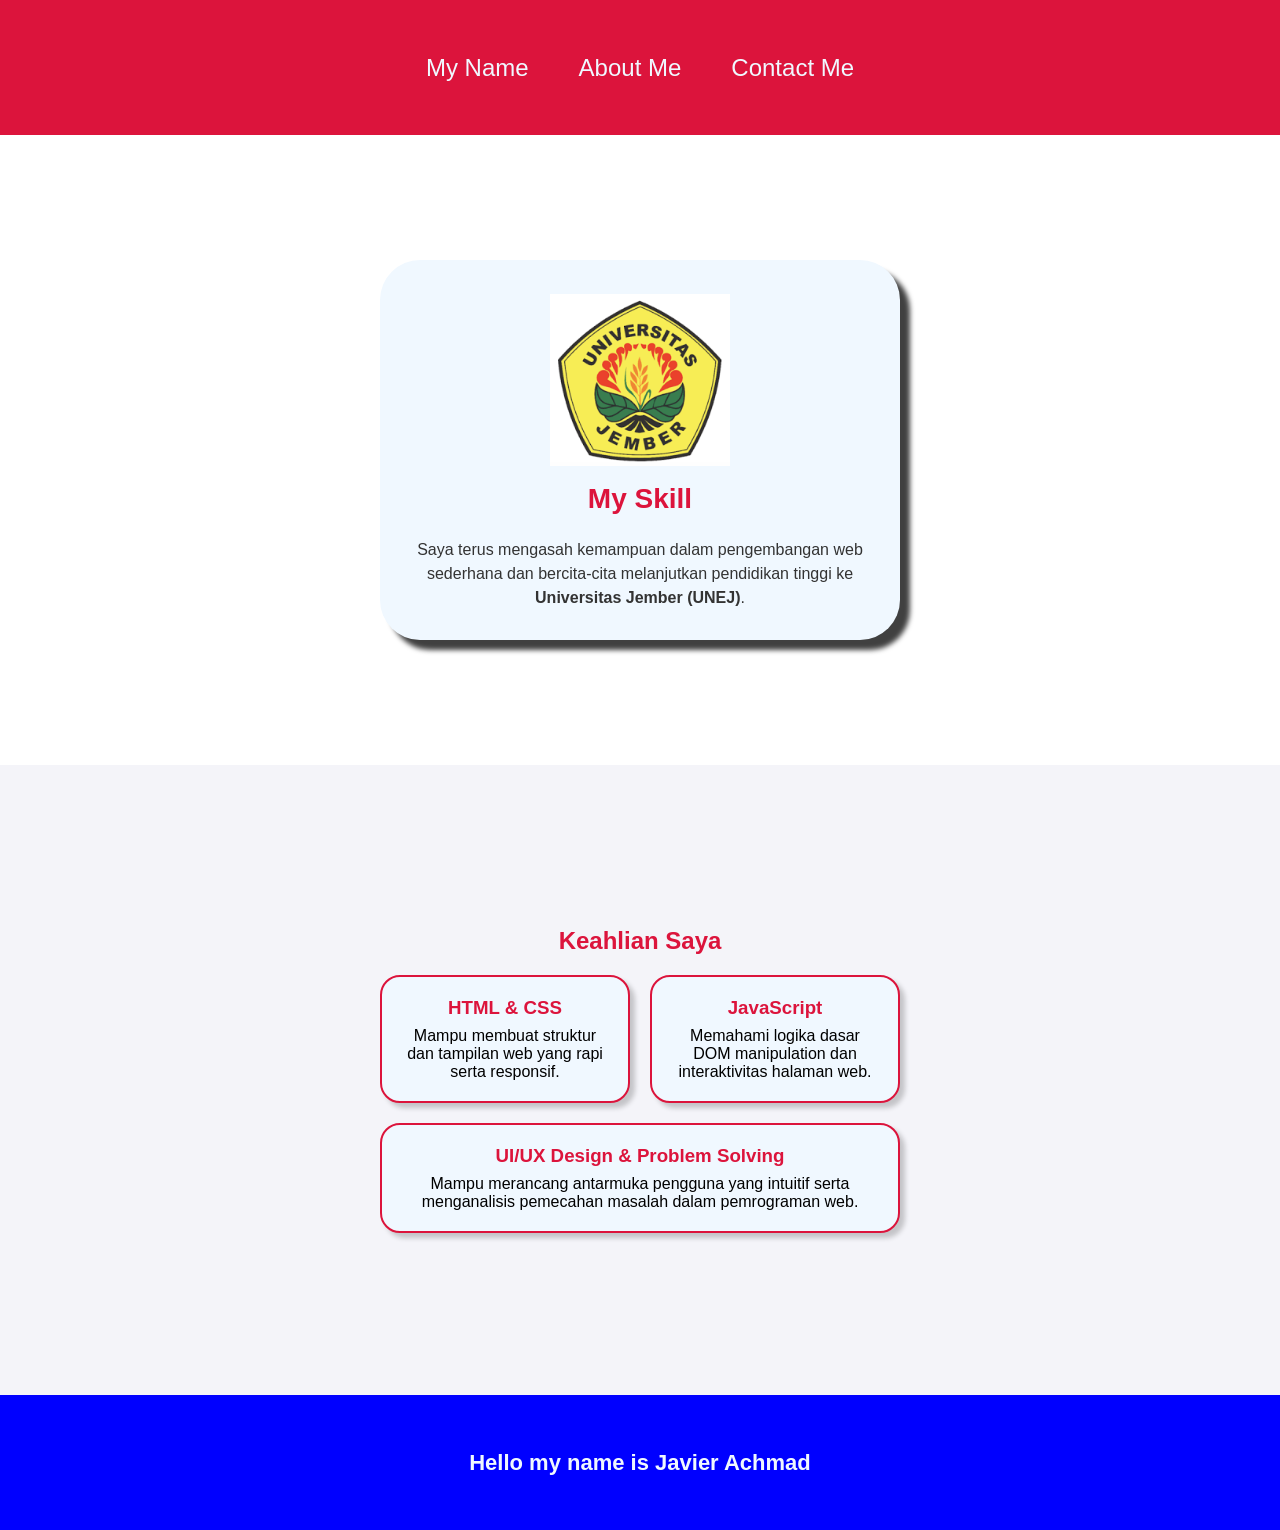
==== about.html @ b64b56f6 "first commit" ====
<!DOCTYPE html>
<html lang="id">
    <head>
        <meta charset="UTF-8">
        <meta name="viewport" content="width=device-width, initial-scale=1.0">
        <title>About Me - Javier Achmad</title>
        <link rel="stylesheet" href="style.css"/>
        <link rel="shortcut icon" href="Unej.png" type="image/x-icon"/>
    </head>
    <body>
        <!--NAVIGATION BAR-->
        <div class="Container-Navbar">
            <ul class="Ul-Navbar">
                <li class="Li-Navbar"><a href="index2.html" class="a-navbar">My Name</a></li>
                <li class="Li-Navbar"><a href="about.html" class="a-navbar">About Me</a></li>
                <li class="Li-Navbar"><a href="Contactme.html" class="a-navbar">Contact Me</a></li>
            </ul>
        </div>
        
        <!--CONTENT 1: PENDIDIKAN-->
        <div class="Container-konten">
            <div class="a-konten">
                <img src="Unej.png" class="img-konten2" alt="Universitas Jember"/>
                <p class="b-konten">My Skill</p>
                <div id="geodata"></div>
            </div>
        </div>

        <!--CONTENT 2: SKILLS & MINAT-->
        <div class="Container-konten" style="background-color: #f4f4f9;">
            <h2 style="color: crimson; margin-bottom: 20px;">Keahlian Saya</h2>
            <div class="project-grid">
                <!-- Baris Atas (2 Kartu) -->
                <div class="project-card">
                    <h3>HTML & CSS</h3>
                    <p>Mampu membuat struktur dan tampilan web yang rapi serta responsif.</p>
                </div>
                <div class="project-card">
                    <h3>JavaScript</h3>
                    <p>Memahami logika dasar DOM manipulation dan interaktivitas halaman web.</p>
                </div>

                <!-- Baris Bawah (1 Kartu di Tengah) -->
                <div class="project-card" style="width: 100%; max-width: 520px;">
                    <h3>UI/UX Design & Problem Solving</h3>
                    <p>Mampu merancang antarmuka pengguna yang intuitif serta menganalisis pemecahan masalah dalam pemrograman web.</p>
                </div>
            </div>
        </div>

        <!--FOOTER-->
        <div class="Footer-konten">
            <h1 class="h1-konten">Hello my name is Javier Achmad</h1>
        </div>
        <script src="script.js"></script>
    </body>
</html>
---- style.css ----
* {
    margin: 0;
    padding: 0;
    box-sizing: border-box;
    font-family: Arial, sans-serif;
}

/* NAVBAR */
.Container-Navbar {
    background-color: crimson;
    width: 100%;
    height: 15vh;
    min-height: 80px;
}

.Ul-Navbar {
    display: flex;  
    height: 100%;
    justify-content: center;
    align-items: center;
}

.Li-Navbar {
    list-style-type: none;
    padding: 15px 20px;
    margin: 5px;
    color: aliceblue;
    font-size: 24px;
}

.Li-Navbar:hover {
    background-color: green;
    transition: .5s ease-in-out;
    transition-delay: .1s;
    border-radius: 10px;
}

.a-navbar {
    color: aliceblue;
    text-decoration: none;
}

/* CONTENT SECTIONS */
.Container-konten {
    background-color: white;
    display: flex;
    flex-direction: column;
    justify-content: center;
    align-items: center;
    padding: 50px 20px;
    min-height: 70vh;
}

.a-konten {
    background-color: aliceblue;
    color: crimson;
    text-decoration: none;
    font-size: 20px;
    min-height: 380px;
    width: 90%;
    max-width: 520px;
    padding: 25px;
    display: flex;
    flex-direction: column;
    justify-content: space-evenly;
    align-items: center;
    border-radius: 40px;
    box-shadow: 10px 10px 5px 0px rgba(0,0,0,0.75);
    -webkit-box-shadow: 10px 10px 5px 0px rgba(0,0,0,0.75);
    -moz-box-shadow: 10px 10px 5px 0px rgba(0,0,0,0.75);
    text-align: center;
}

#biodata, #geodata {
    width: 100%;
    font-size: 16px;
    color: #333;
    line-height: 1.5;
    margin-top: 10px;
}


.img-konten {
    width: 200px;
    height: 200px;
    border-radius: 15px; 
    object-fit: cover;   
    object-position: top; 
    box-shadow: 0 4px 8px rgba(0,0,0,0.15); 
}

.img-konten2 {
    background-color: aliceblue;
    width: 180px;
    height: 180px;
    object-fit: contain;
}

.b-konten {
    font: bold;
    font-size: 20px;
    padding: 8px 12px;
}

/* Gabungkan selector parent agar ukurannya pasti berubah */
.a-konten .b-konten {
    font-size: 28px;
    font-weight: bold 
}

.b-konten:hover {
    background-color: green;
    color: aliceblue;
    transition: .5s ease-in-out;
    transition-delay: .1s;
    border-radius: 5px;
}

/* GRID KARTU PROJECT */
.project-grid {
    display: flex;
    flex-wrap: wrap;
    gap: 20px;
    justify-content: center;
    width: 100%;
    max-width: 900px;
}

.project-card {
    background-color: aliceblue;
    border: 2px solid crimson;
    border-radius: 20px;
    padding: 20px;
    width: 250px;
    text-align: center;
    box-shadow: 5px 5px 5px rgba(0,0,0,0.2);
}

.project-card h3 {
    color: crimson;
    margin-bottom: 8px;
}

/* FOOTER */
.Footer-konten {
    background-color: blue;
    display: flex;
    justify-content: center;
    align-items: center;
    height: 15vh;
}

.h1-konten {
    color: aliceblue;
    font-size: 22px;
}

/* KARTU FORM KONTAK TERPISAH */
.contact-card {
    background-color: aliceblue;
    width: 90%;
    max-width: 500px;
    padding: 30px;
    border-radius: 30px;
    box-shadow: 10px 10px 5px 0px rgba(0,0,0,0.75);
    -webkit-box-shadow: 10px 10px 5px 0px rgba(0,0,0,0.75);
    -moz-box-shadow: 10px 10px 5px 0px rgba(0,0,0,0.75);
}

.form-title {
    text-align: center;
    color: crimson;
    margin-bottom: 20px;
    font-size: 24px;
}

.form-group {
    margin-bottom: 15px;
    text-align: left;
}

.form-group label {
    display: block;
    font-size: 16px;
    font-weight: bold;
    color: #333;
    margin-bottom: 5px;
}

.form-group input, 
.form-group textarea {
    width: 100%;
    padding: 10px;
    border: 1px solid #ccc;
    border-radius: 8px;
    font-size: 14px;
    outline: none;
    background-color: #fff;
}

.form-group input:focus, 
.form-group textarea:focus {
    border-color: crimson;
    box-shadow: 0 0 5px rgba(220, 20, 60, 0.4);
}

.btn-submit {
    width: 100%;
    background-color: crimson;
    color: aliceblue;
    border: none;
    padding: 12px;
    font-size: 16px;
    font-weight: bold;
    border-radius: 10px;
    cursor: pointer;
    transition: 0.3s ease-in-out;
}

.btn-submit:hover {
    background-color: green;
}


@media screen and (max-width: 768px) {
    /* Navbar menyesuaikan layar HP */
    .Container-Navbar {
        height: auto;
        padding: 10px 0;
    }

    .Ul-Navbar {
        height: auto;
        flex-direction: row;
        justify-content: space-around;
        padding: 0 5px;
    }

    .Li-Navbar {
        font-size: 16px; /* Ukuran menu dipas-kan agar tidak terpotong */
        padding: 8px 10px;
        margin: 2px;
    }

    /* Kontainer Konten */
    .Container-konten {
        padding: 30px 15px;
        min-height: 60vh;
    }

    /* Membesarkan Kartu Konten di Layar HP */
    .a-konten, .contact-card {
        width: 95%; /* Kartu memenuhi layar HP */
        max-width: 100%;
        min-height: auto;
        padding: 25px 15px;
        border-radius: 25px;
    }

    /* Ukuran Gambar di HP */
    .img-konten, .img-konten2 {
        width: 150px;
        height: 150px;
    }

    /* Ukuran Teks di HP */
    .b-konten {
        font-size: 18px;
    }

    .form-title {
        font-size: 20px;
    }

    .form-group label {
        font-size: 15px;
    }

    .form-group input, 
    .form-group textarea {
        font-size: 16px; /* Menjaga agar browser HP tidak otomatis zoom in saat mengetik */
        padding: 12px;
    }

    .btn-submit {
        padding: 14px;
        font-size: 16px;
    }
}
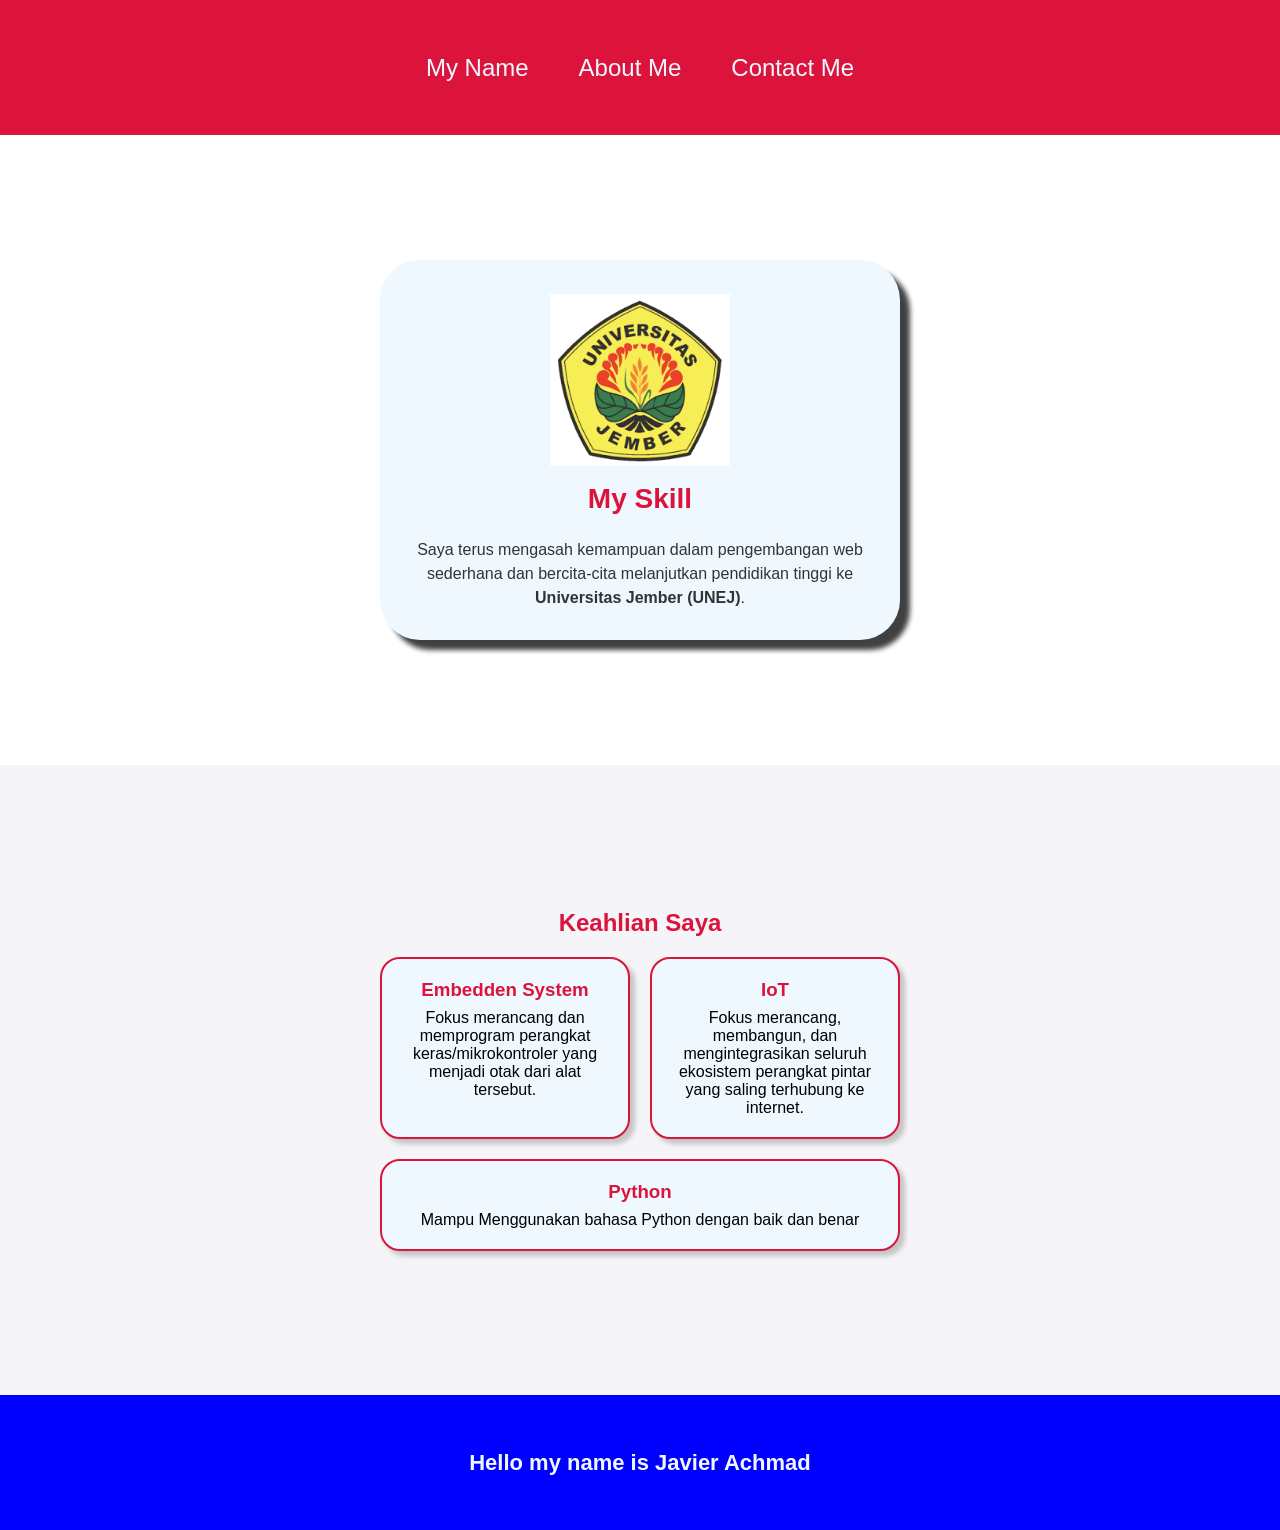
==== commit a6681528: "perubaha is file html js dan css" ====
--- a/about.html
+++ b/about.html
@@ -1,57 +1,71 @@
-<!DOCTYPE html>
+<!doctype html>
 <html lang="id">
-    <head>
-        <meta charset="UTF-8">
-        <meta name="viewport" content="width=device-width, initial-scale=1.0">
-        <title>About Me - Javier Achmad</title>
-        <link rel="stylesheet" href="style.css"/>
-        <link rel="shortcut icon" href="Unej.png" type="image/x-icon"/>
-    </head>
-    <body>
-        <!--NAVIGATION BAR-->
-        <div class="Container-Navbar">
-            <ul class="Ul-Navbar">
-                <li class="Li-Navbar"><a href="index2.html" class="a-navbar">My Name</a></li>
-                <li class="Li-Navbar"><a href="about.html" class="a-navbar">About Me</a></li>
-                <li class="Li-Navbar"><a href="Contactme.html" class="a-navbar">Contact Me</a></li>
-            </ul>
+  <head>
+    <meta charset="UTF-8" />
+    <meta name="viewport" content="width=device-width, initial-scale=1.0" />
+    <title>About Me - Javier Achmad</title>
+    <link rel="stylesheet" href="style.css" />
+    <link rel="shortcut icon" href="Unej.png" type="image/x-icon" />
+  </head>
+  <body>
+    <!--NAVIGATION BAR-->
+    <div class="Container-Navbar">
+      <ul class="Ul-Navbar">
+        <li class="Li-Navbar">
+          <a href="index.html" class="a-navbar">My Name</a>
+        </li>
+        <li class="Li-Navbar">
+          <a href="about.html" class="a-navbar">About Me</a>
+        </li>
+        <li class="Li-Navbar">
+          <a href="Contactme.html" class="a-navbar">Contact Me</a>
+        </li>
+      </ul>
+    </div>
+
+    <!--CONTENT 1: PENDIDIKAN-->
+    <div class="Container-konten">
+      <div class="a-konten">
+        <img src="Unej.png" class="img-konten2" alt="Universitas Jember" />
+        <p class="b-konten">My Skill</p>
+        <div id="geodata"></div>
+      </div>
+    </div>
+
+    <!--CONTENT 2: SKILLS & MINAT-->
+    <div class="Container-konten" style="background-color: #f4f4f9">
+      <h2 style="color: crimson; margin-bottom: 20px">Keahlian Saya</h2>
+      <div class="project-grid">
+        <!-- Baris Atas (2 Kartu) -->
+        <div class="project-card">
+          <h3>Embedden System</h3>
+          <p>
+            Fokus merancang dan memprogram perangkat keras/mikrokontroler yang
+            menjadi otak dari alat tersebut.
+          </p>
         </div>
-        
-        <!--CONTENT 1: PENDIDIKAN-->
-        <div class="Container-konten">
-            <div class="a-konten">
-                <img src="Unej.png" class="img-konten2" alt="Universitas Jember"/>
-                <p class="b-konten">My Skill</p>
-                <div id="geodata"></div>
-            </div>
+        <div class="project-card">
+          <h3>IoT</h3>
+          <p>
+            Fokus merancang, membangun, dan mengintegrasikan seluruh ekosistem
+            perangkat pintar yang saling terhubung ke internet.
+          </p>
         </div>
 
-        <!--CONTENT 2: SKILLS & MINAT-->
-        <div class="Container-konten" style="background-color: #f4f4f9;">
-            <h2 style="color: crimson; margin-bottom: 20px;">Keahlian Saya</h2>
-            <div class="project-grid">
-                <!-- Baris Atas (2 Kartu) -->
-                <div class="project-card">
-                    <h3>HTML & CSS</h3>
-                    <p>Mampu membuat struktur dan tampilan web yang rapi serta responsif.</p>
-                </div>
-                <div class="project-card">
-                    <h3>JavaScript</h3>
-                    <p>Memahami logika dasar DOM manipulation dan interaktivitas halaman web.</p>
-                </div>
+        <!-- Baris Bawah (1 Kartu di Tengah) -->
+        <div class="project-card" style="width: 100%; max-width: 520px">
+          <h3>Python</h3>
+          <p>
+            Mampu Menggunakan bahasa Python dengan baik dan benar
+          </p>
+        </div>
+      </div>
+    </div>
 
-                <!-- Baris Bawah (1 Kartu di Tengah) -->
-                <div class="project-card" style="width: 100%; max-width: 520px;">
-                    <h3>UI/UX Design & Problem Solving</h3>
-                    <p>Mampu merancang antarmuka pengguna yang intuitif serta menganalisis pemecahan masalah dalam pemrograman web.</p>
-                </div>
-            </div>
-        </div>
-
-        <!--FOOTER-->
-        <div class="Footer-konten">
-            <h1 class="h1-konten">Hello my name is Javier Achmad</h1>
-        </div>
-        <script src="script.js"></script>
-    </body>
-</html>+    <!--FOOTER-->
+    <div class="Footer-konten">
+      <h1 class="h1-konten">Hello my name is Javier Achmad</h1>
+    </div>
+    <script src="script.js"></script>
+  </body>
+</html>
--- a/style.css
+++ b/style.css
@@ -30,8 +30,24 @@
 
 .Li-Navbar:hover {
     background-color: green;
-    transition: .5s ease-in-out;
+    transition:  ease-in-out;
     transition-delay: .1s;
+    border-radius: 10px;
+}
+
+
+/* Efek saat di-hover (laptop/PC) */
+.Li-Navbar:hover {
+    background-color: green;
+    transition: 0.2s ease-in-out;
+    border-radius: 10px;
+}
+
+/* Efek saat disentuh/ditekan langsung di HP */
+.a-navbar:active,
+.a-navbar:focus {
+    background-color: green;
+    color: aliceblue !important;
     border-radius: 10px;
 }
 
@@ -155,7 +171,7 @@
     font-size: 22px;
 }
 
-/* KARTU FORM KONTAK TERPISAH */
+
 .contact-card {
     background-color: aliceblue;
     width: 90%;
@@ -237,7 +253,7 @@
     }
 
     .Li-Navbar {
-        font-size: 16px; /* Ukuran menu dipas-kan agar tidak terpotong */
+        font-size: 16px; 
         padding: 8px 10px;
         margin: 2px;
     }
@@ -248,9 +264,9 @@
         min-height: 60vh;
     }
 
-    /* Membesarkan Kartu Konten di Layar HP */
+    
     .a-konten, .contact-card {
-        width: 95%; /* Kartu memenuhi layar HP */
+        width: 95%; 
         max-width: 100%;
         min-height: auto;
         padding: 25px 15px;
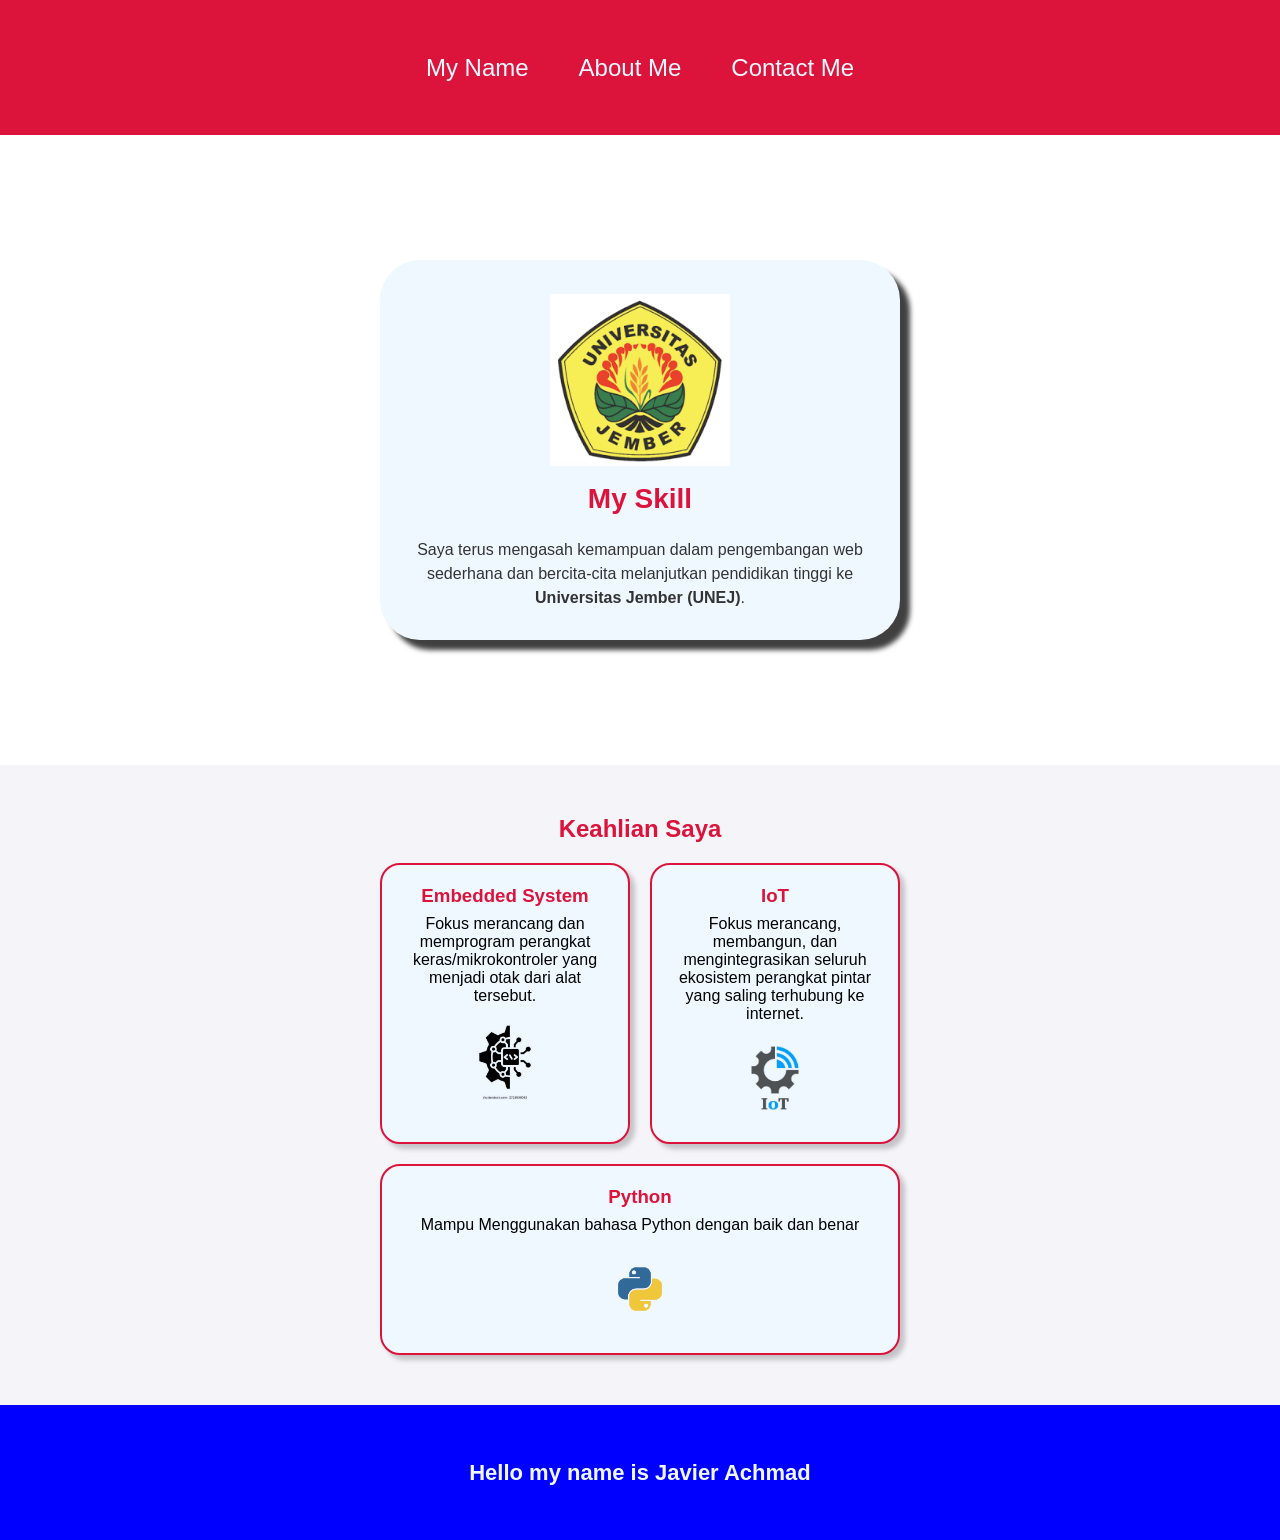
==== commit ac52a380: "perubahan Isi" ====
--- a/about.html
+++ b/about.html
@@ -31,37 +31,47 @@
         <div id="geodata"></div>
       </div>
     </div>
-
     <!--CONTENT 2: SKILLS & MINAT-->
     <div class="Container-konten" style="background-color: #f4f4f9">
       <h2 style="color: crimson; margin-bottom: 20px">Keahlian Saya</h2>
       <div class="project-grid">
         <!-- Baris Atas (2 Kartu) -->
         <div class="project-card">
-          <h3>Embedden System</h3>
+          <h3>Embedded System</h3>
           <p>
             Fokus merancang dan memprogram perangkat keras/mikrokontroler yang
             menjadi otak dari alat tersebut.
           </p>
+          <a href="https://youtu.be/xaCAIZKu_zQ?si=24CAi29XiddbVXym" target="_blank">
+            <img
+              src="embedded.jpg"
+              alt="Embedded System"
+              class="skill-img"
+            />
+          </a>
         </div>
+
         <div class="project-card">
           <h3>IoT</h3>
           <p>
             Fokus merancang, membangun, dan mengintegrasikan seluruh ekosistem
             perangkat pintar yang saling terhubung ke internet.
           </p>
+          <a href="https://youtu.be/o44PHBZ3uI4?si=66BOAR4YL5ibTDSR" target="_blank">
+            <img src="IoT.jpg" alt="IoT" class="skill-img" />
+          </a>
         </div>
 
         <!-- Baris Bawah (1 Kartu di Tengah) -->
         <div class="project-card" style="width: 100%; max-width: 520px">
           <h3>Python</h3>
-          <p>
-            Mampu Menggunakan bahasa Python dengan baik dan benar
-          </p>
+          <p>Mampu Menggunakan bahasa Python dengan baik dan benar</p>
+          <a href="https://youtu.be/poZtdyC24P4?si=ebKe_fDQe4mO97wJ" target="_blank">
+            <img src="py.png" alt="Python" class="skill-img" />
+          </a>
         </div>
       </div>
     </div>
-
     <!--FOOTER-->
     <div class="Footer-konten">
       <h1 class="h1-konten">Hello my name is Javier Achmad</h1>
--- a/style.css
+++ b/style.css
@@ -5,7 +5,7 @@
     font-family: Arial, sans-serif;
 }
 
-/* NAVBAR */
+
 .Container-Navbar {
     background-color: crimson;
     width: 100%;
@@ -36,14 +36,14 @@
 }
 
 
-/* Efek saat di-hover (laptop/PC) */
+
 .Li-Navbar:hover {
     background-color: green;
     transition: 0.2s ease-in-out;
     border-radius: 10px;
 }
 
-/* Efek saat disentuh/ditekan langsung di HP */
+
 .a-navbar:active,
 .a-navbar:focus {
     background-color: green;
@@ -56,7 +56,7 @@
     text-decoration: none;
 }
 
-/* CONTENT SECTIONS */
+
 .Container-konten {
     background-color: white;
     display: flex;
@@ -118,7 +118,16 @@
     padding: 8px 12px;
 }
 
-/* Gabungkan selector parent agar ukurannya pasti berubah */
+
+.skill-img {
+    width: 80px;
+    height: 80px;
+    object-fit: contain;
+    margin-top: 15px;
+    background-color: transparent;
+    mix-blend-mode: multiply; 
+}
+
 .a-konten .b-konten {
     font-size: 28px;
     font-weight: bold 
@@ -157,7 +166,6 @@
     margin-bottom: 8px;
 }
 
-/* FOOTER */
 .Footer-konten {
     background-color: blue;
     display: flex;
@@ -239,7 +247,7 @@
 
 
 @media screen and (max-width: 768px) {
-    /* Navbar menyesuaikan layar HP */
+   
     .Container-Navbar {
         height: auto;
         padding: 10px 0;
@@ -258,7 +266,7 @@
         margin: 2px;
     }
 
-    /* Kontainer Konten */
+    
     .Container-konten {
         padding: 30px 15px;
         min-height: 60vh;
@@ -273,7 +281,7 @@
         border-radius: 25px;
     }
 
-    /* Ukuran Gambar di HP */
+    
     .img-konten, .img-konten2 {
         width: 150px;
         height: 150px;
@@ -294,7 +302,7 @@
 
     .form-group input, 
     .form-group textarea {
-        font-size: 16px; /* Menjaga agar browser HP tidak otomatis zoom in saat mengetik */
+        font-size: 16px; 
         padding: 12px;
     }
 
